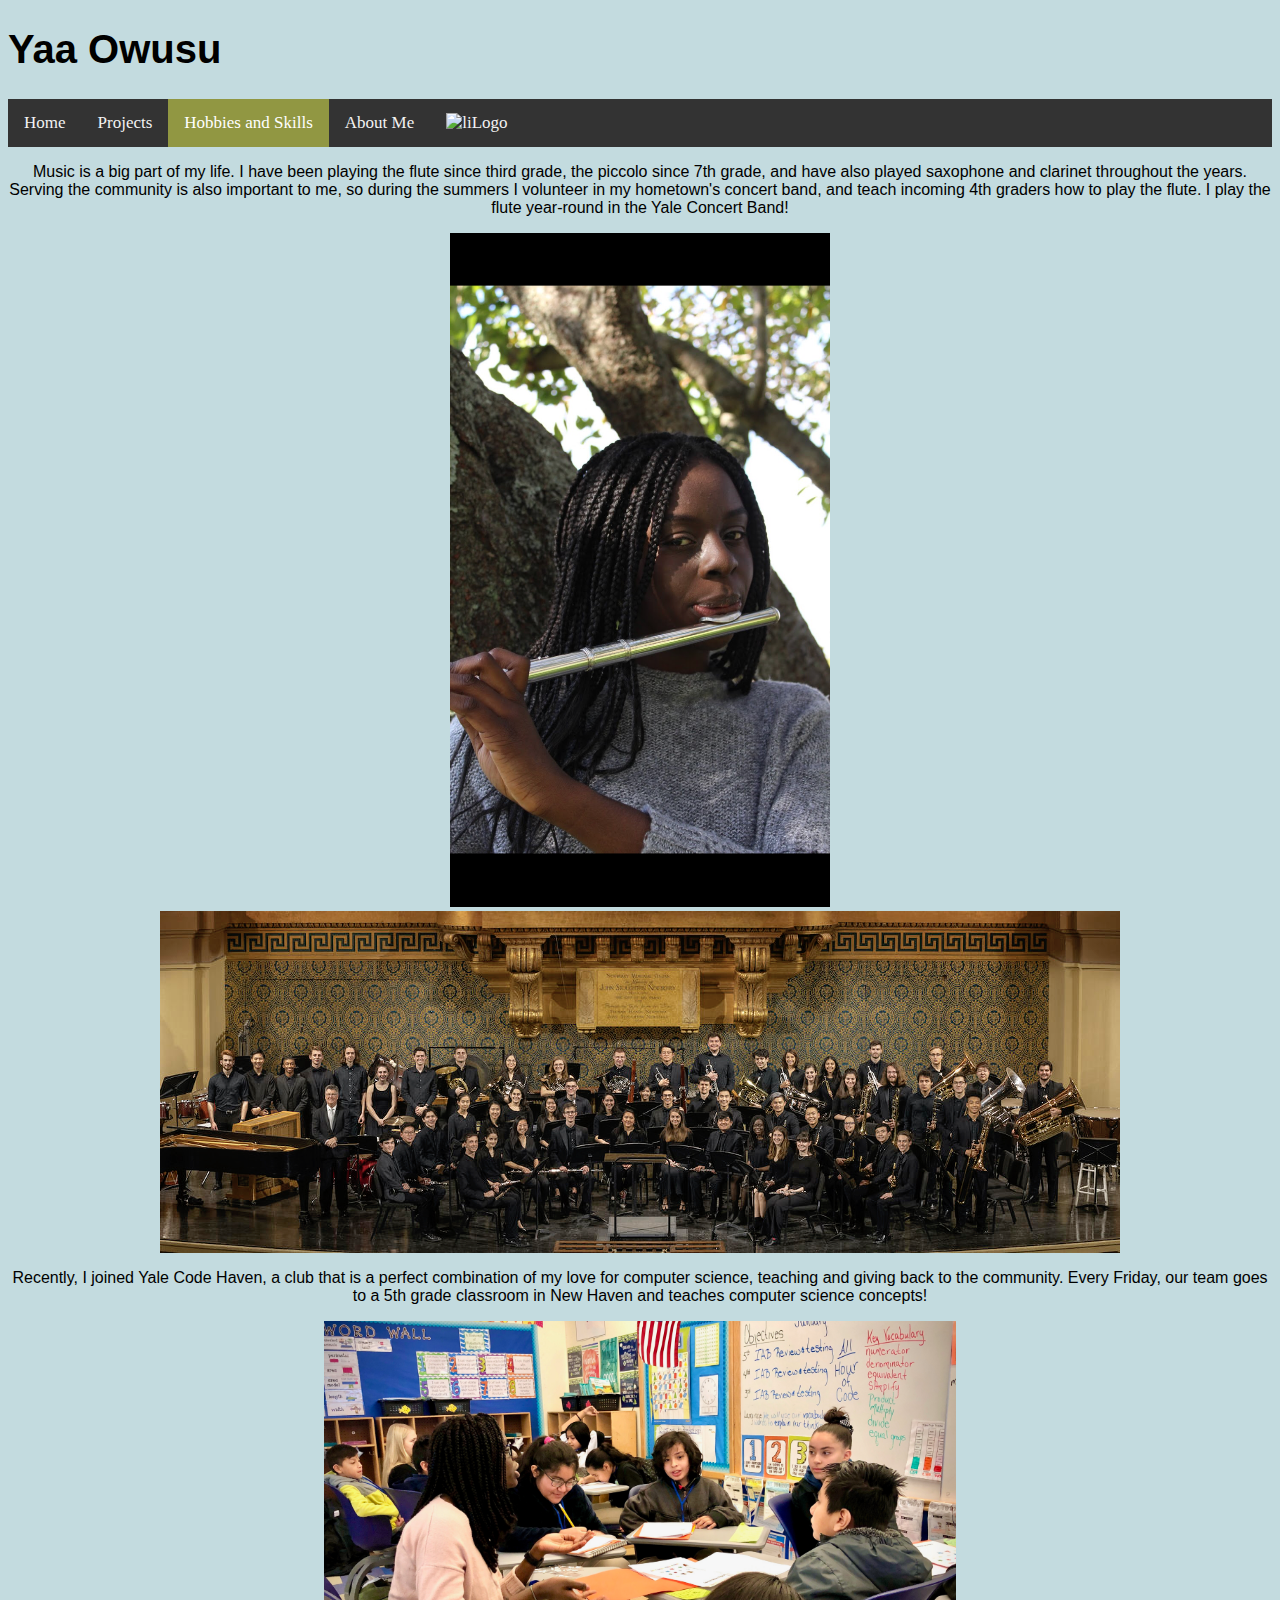
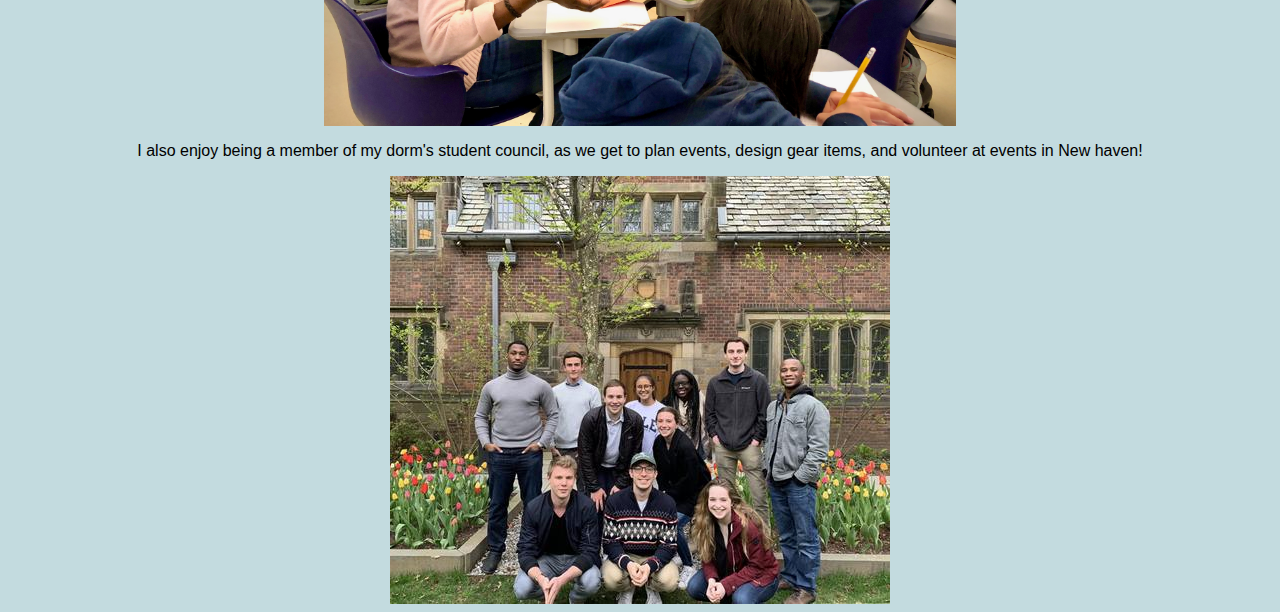
==== portfolio/src/main/webapp/hobbies.html @ d44a6195 "add a topnav bar with links to different pages about me, add linkedIn link and centered text" ====
<!DOCTYPE html>
<html>
  <head>
    <meta charset="UTF-8">
    <title>My Hobbies</title>
    <link rel="stylesheet" href="style.css">
    <script src="script.js"></script>
  </head>
  <body>
      <h1>Yaa Owusu</h1>
     <div class="topnav">
        <a href="index.html">Home</a>
        <a href="projects.html">Projects</a>
        <a class="active" href="hobbies.html">Hobbies and Skills</a>    
        <a href="about.html">About Me</a> 
        <a href="https://www.linkedin.com/in/yaa-owusu-4293ab1a1" class=linkedIn> 
        <img alt="liLogo" src="https://www.stickpng.com/assets/images/58e91afdeb97430e81906504.png"
             width="25" height="25">
        </a>  
         
     </div>
    <div align="middle" id="cont">
      <p> Music is a big part of my life. I have been playing the flute since third grade, the piccolo since 7th grade, and have also  played saxophone and clarinet throughout the years.
          Serving the community is also important to me, so during the summers I volunteer in my hometown's concert band, and teach incoming 4th graders how to play the flute. 
          I play the flute year-round in the Yale Concert Band!</p> 
      <img class="headshot" src="hobbiesimg/flute1.PNG" alt="flute1">   
      <img class="hobby2" src="hobbiesimg/concert band.PNG" alt="band">  
      <p> Recently, I joined Yale Code Haven, a club that is a perfect combination of  my love for computer science, teaching and giving back to the community. 
          Every Friday, our team goes to a 5th grade classroom in New Haven and teaches computer science concepts!</p>
      <img class="hobbies" src="hobbiesimg/codehaven.jpeg" alt="codehaven"> 
      <p> I also enjoy being a member of my dorm's student council, as we get to plan events, design gear items, and volunteer at events in New haven!</p>
      <img class="hobbies" src="hobbiesimg/jecc.jpg" alt="jecc">  
    </div>
  </body>
</html>
---- portfolio/src/main/webapp/style.css ----
#content {
  margin-left: auto;
  margin-right: auto;
  width: 650px;
}
p {
  font-family: Verdana, Geneva, Tahoma, sans-serif;
}
h1 {
  font-family:  Arial, Helvetica, sans-serif; 
  font-size: 40px;
}
.topnav {
  background-color: #333;
  overflow: hidden;
}
.hobby2 {
  display: block;
  margin-left: auto;
  margin-right: auto;
}

/* Style the links inside the navigation bar */
.topnav a {
  float: left;
  color: #f2f2f2;
  text-align: center;
  padding: 14px 16px;
  text-decoration: none;
  font-size: 17px;
}

/* Change the color of links on hover */
.topnav a:hover {
  background-color: #ddd;
  color: black;
}

/* Add a color to the active/current link */
.topnav a.active {
  background-color:#919742;
  color: white;
}
img.selfies {
  max-width:50%;
  max-height:50%;
}
img.hobbies {
      display: block;
  margin-left: auto;
  margin-right: auto;
  max-width:50%;
  max-height:50%;
}
img.headshot {
  max-width:30%;
  max-height:30%;
}
body {
  background-color:#C3DBDF;
}

#fact-container {
  margin-top: 20px;
}
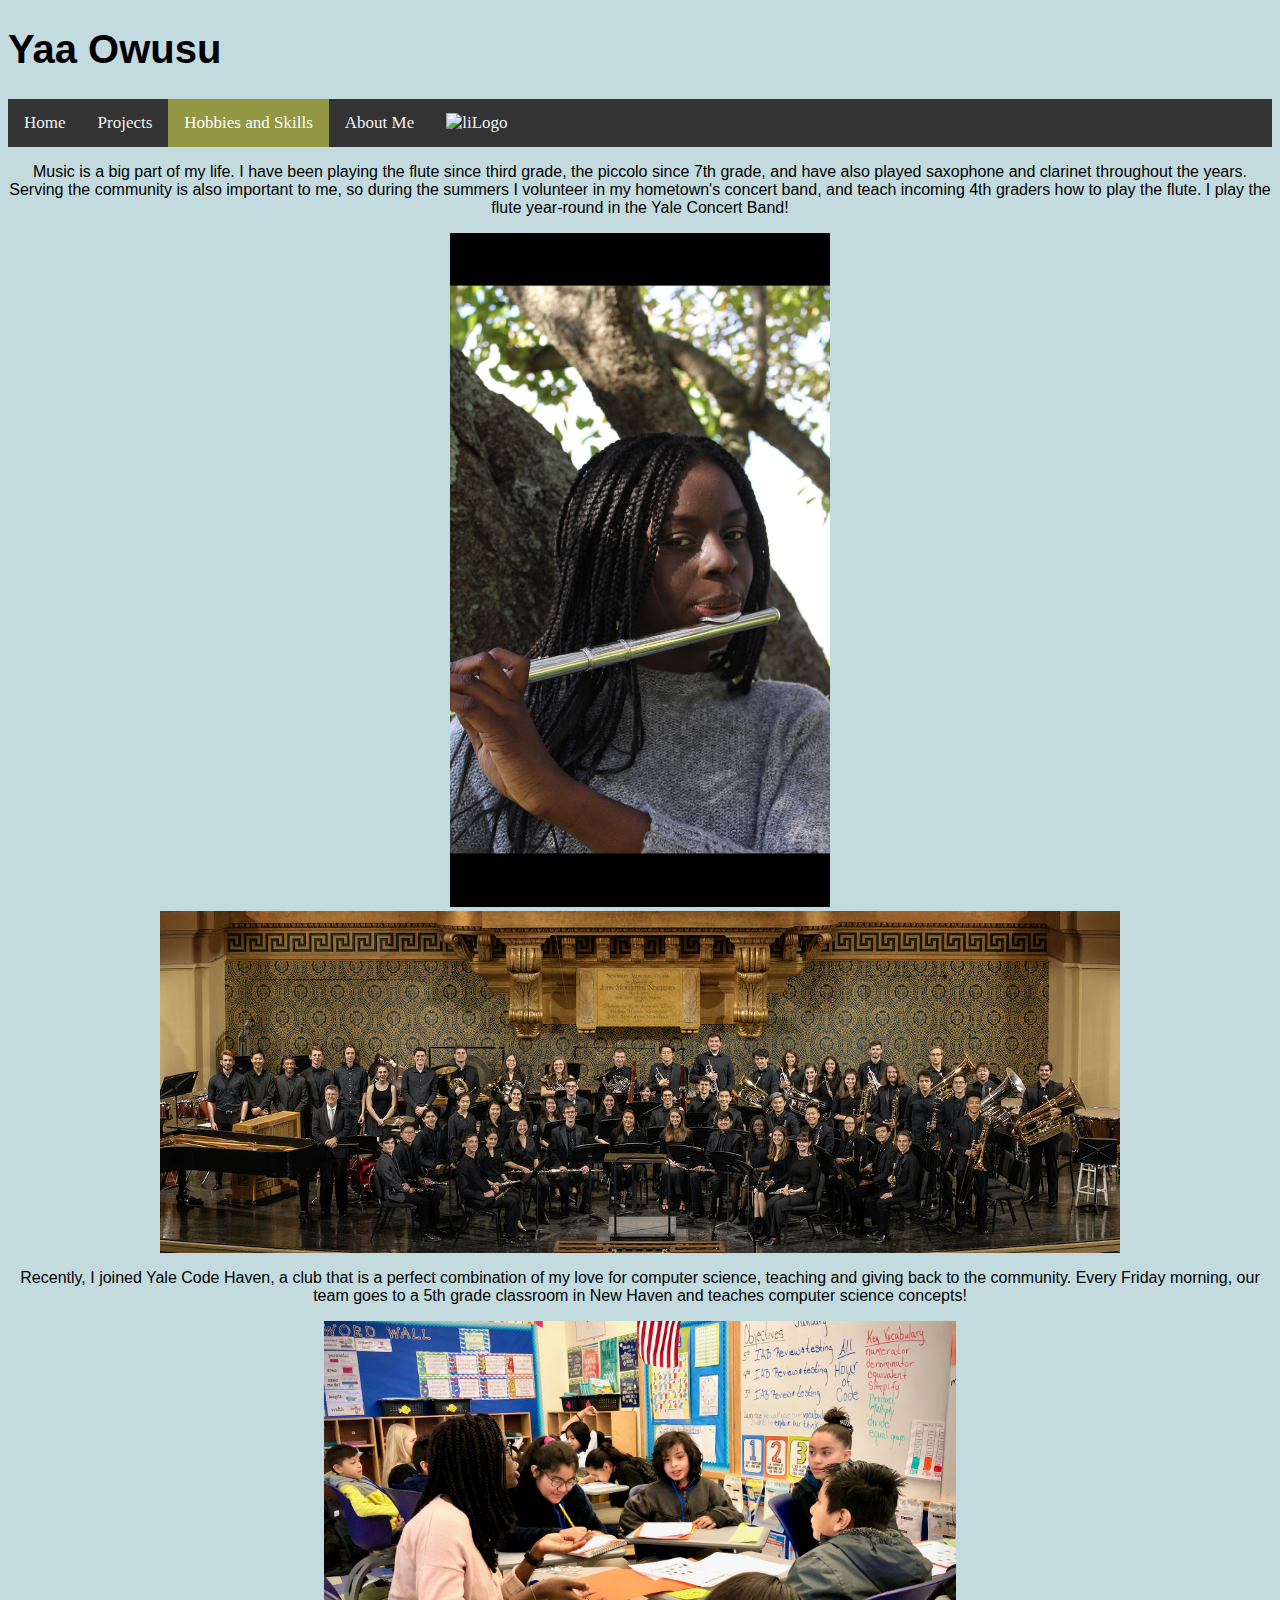
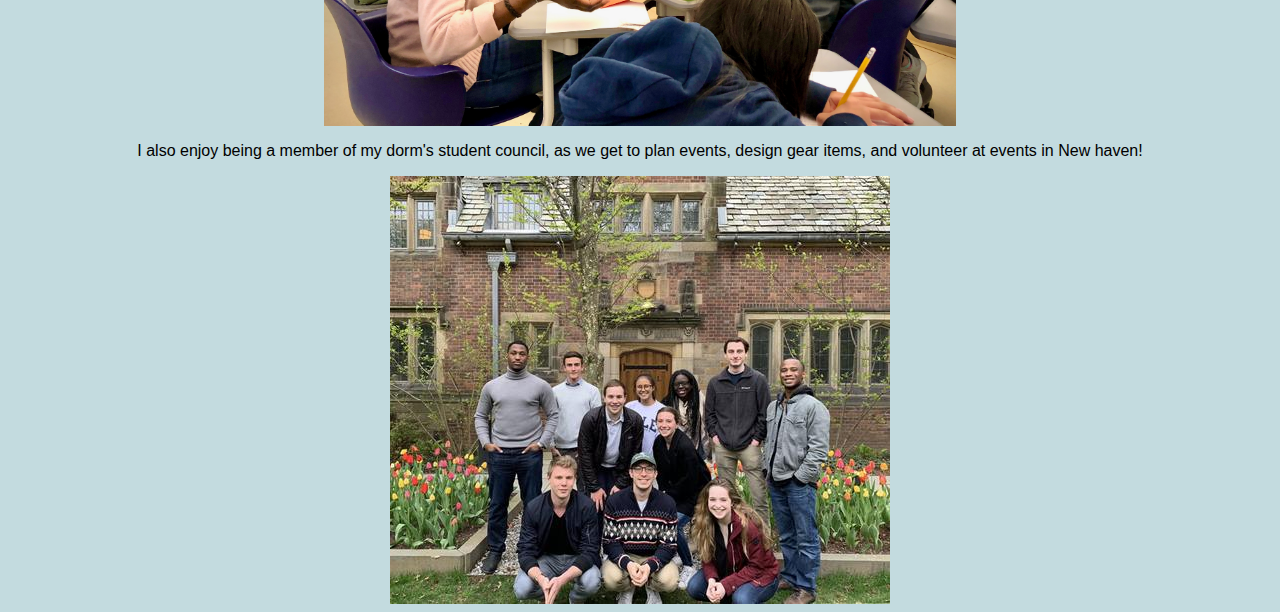
==== commit 0b4e5ab9: "fixed Collin's suggestions" ====
--- a/portfolio/src/main/webapp/hobbies.html
+++ b/portfolio/src/main/webapp/hobbies.html
@@ -26,7 +26,7 @@
       <img class="headshot" src="hobbiesimg/flute1.PNG" alt="flute1">   
       <img class="hobby2" src="hobbiesimg/concert band.PNG" alt="band">  
       <p> Recently, I joined Yale Code Haven, a club that is a perfect combination of  my love for computer science, teaching and giving back to the community. 
-          Every Friday, our team goes to a 5th grade classroom in New Haven and teaches computer science concepts!</p>
+          Every Friday morning, our team goes to a 5th grade classroom in New Haven and teaches computer science concepts!</p>
       <img class="hobbies" src="hobbiesimg/codehaven.jpeg" alt="codehaven"> 
       <p> I also enjoy being a member of my dorm's student council, as we get to plan events, design gear items, and volunteer at events in New haven!</p>
       <img class="hobbies" src="hobbiesimg/jecc.jpg" alt="jecc">  
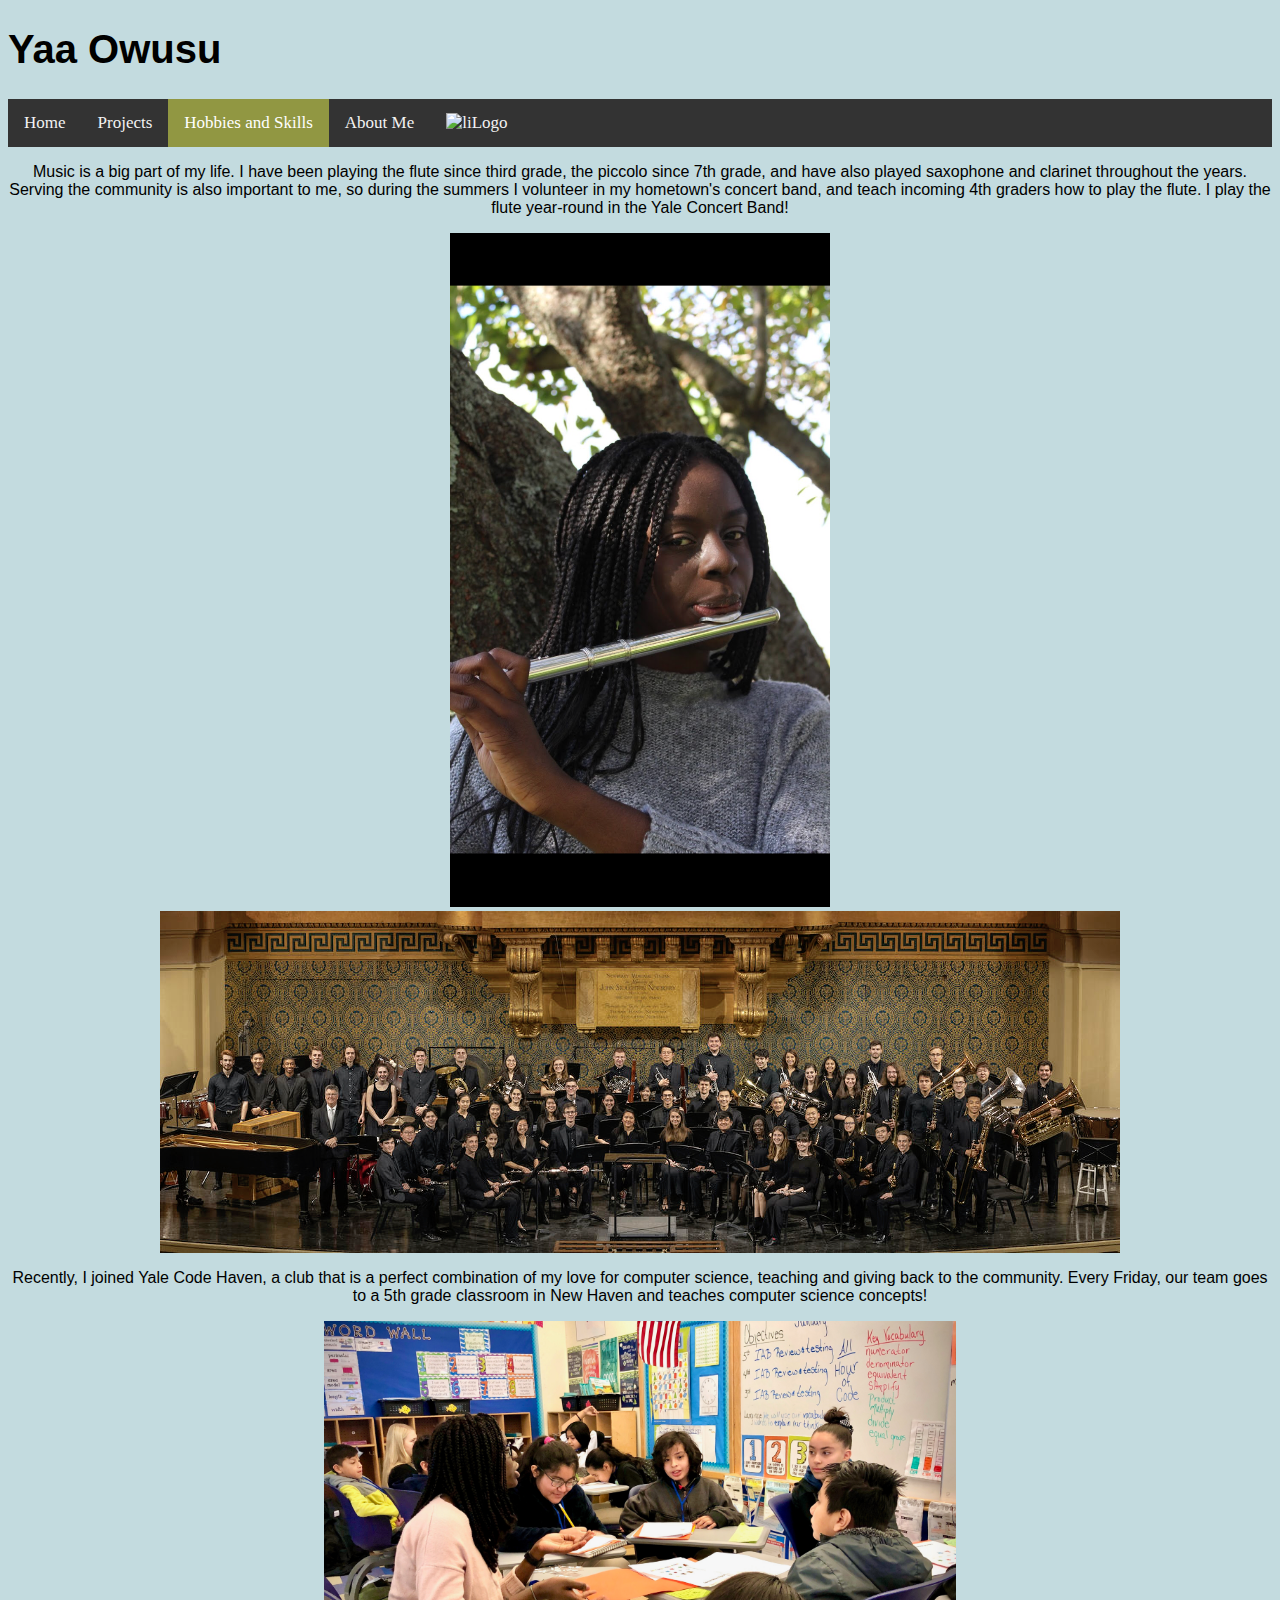
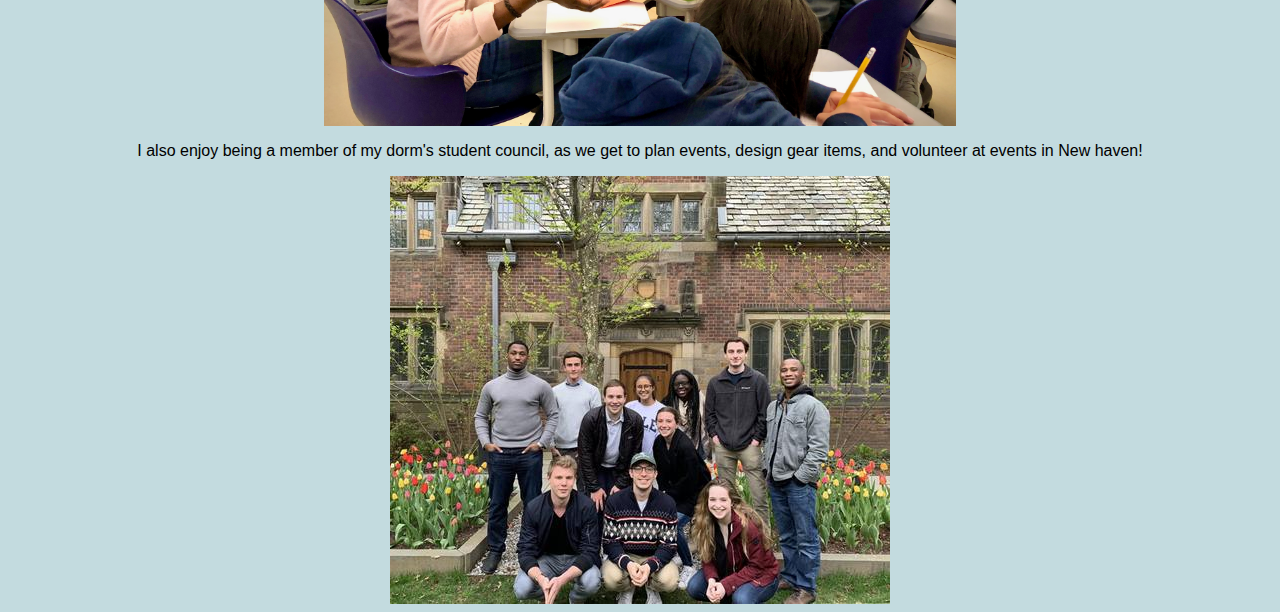
==== commit 01f5d631: "fixed Collin's suggestions" ====
--- a/portfolio/src/main/webapp/hobbies.html
+++ b/portfolio/src/main/webapp/hobbies.html
@@ -26,7 +26,7 @@
       <img class="headshot" src="hobbiesimg/flute1.PNG" alt="flute1">   
       <img class="hobby2" src="hobbiesimg/concert band.PNG" alt="band">  
       <p> Recently, I joined Yale Code Haven, a club that is a perfect combination of  my love for computer science, teaching and giving back to the community. 
-          Every Friday morning, our team goes to a 5th grade classroom in New Haven and teaches computer science concepts!</p>
+          Every Friday, our team goes to a 5th grade classroom in New Haven and teaches computer science concepts!</p>
       <img class="hobbies" src="hobbiesimg/codehaven.jpeg" alt="codehaven"> 
       <p> I also enjoy being a member of my dorm's student council, as we get to plan events, design gear items, and volunteer at events in New haven!</p>
       <img class="hobbies" src="hobbiesimg/jecc.jpg" alt="jecc">  
